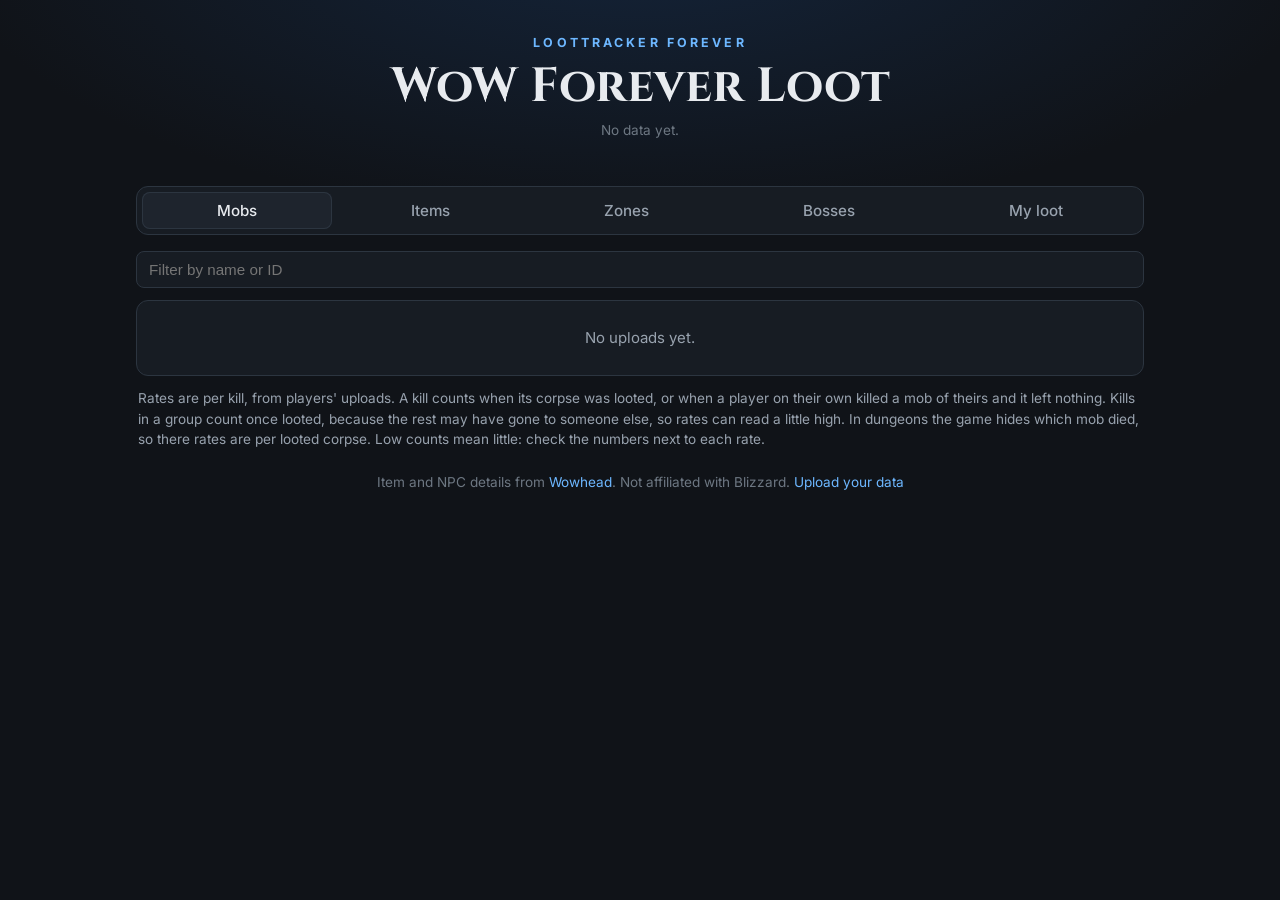
==== site/index.html @ 31add13f "Addon 0.4.0: roll lines, hidden dungeon kills; LootProbe retired Co-Authored-By: Claude Opus 5.5 <no" ====
<!DOCTYPE html>
<html lang="en">
<head>
<meta charset="UTF-8">
<meta name="viewport" content="width=device-width, initial-scale=1.0">
<title>WoW Forever Loot</title>
<meta name="description" content="Drop rates and loot on WoW Forever, recorded by players with LootTracker Forever and Wowhead Looter.">
<link rel="preconnect" href="https://fonts.googleapis.com">
<link rel="preconnect" href="https://fonts.gstatic.com" crossorigin>
<link href="https://fonts.googleapis.com/css2?family=Cinzel:wght@600;700&family=Inter:wght@400;500;600&display=swap" rel="stylesheet">
<style>
  :root { color-scheme: dark; --bg: #101318; --glow: #14243a; --panel: #171c23; --panel-2: #1e242d; --line: #2c3540;
    --text: #e8ebef; --muted: #98a2ae; --faint: #6d7782; --accent: #6db7ff;
    --q0: #9d9d9d; --q1: #ffffff; --q2: #1eff00; --q3: #3d8bff; --q4: #b048f8; --q5: #ff8000; }
  * { box-sizing: border-box; }
  body { margin: 0; min-height: 100vh; color: var(--text);
    background: radial-gradient(1000px 420px at 50% -8%, var(--glow), transparent 70%), var(--bg);
    font: 15px/1.5 Inter, -apple-system, BlinkMacSystemFont, "Segoe UI", Roboto, sans-serif; }
  a { color: var(--accent); text-decoration: none; } a:hover { text-decoration: underline; }
  .wrap { max-width: 1040px; margin: 0 auto; padding: 0 16px 60px; }
  header { text-align: center; padding: 34px 0 6px; }
  .crest { font-weight: 700; font-size: .78rem; letter-spacing: .25em; text-transform: uppercase; color: var(--accent); }
  h1 { font: 700 clamp(2rem, 6vw, 3rem)/1.1 Cinzel, Georgia, serif; margin: 8px 0 6px; }
  .sub { color: var(--faint); font-size: .85rem; margin: 0; }
  .big { display: grid; grid-template-columns: repeat(auto-fit, minmax(170px, 1fr)); gap: 12px; margin: 24px 0 8px; }
  .bigstat { background: var(--panel); border: 1px solid var(--line); border-radius: 14px; padding: 14px 18px; }
  .bigstat .n { font: 700 1.8rem Cinzel, Georgia, serif; color: var(--accent); line-height: 1.1; }
  .bigstat .l { color: var(--muted); font-size: .88rem; }
  nav.tabs { display: flex; gap: 4px; overflow-x: auto; background: var(--panel); border: 1px solid var(--line);
    border-radius: 12px; padding: 5px; margin: 16px 0; }
  .tab { flex: 1 0 auto; border: 0; background: transparent; color: var(--muted); font: 500 .95rem Inter, sans-serif;
    padding: 9px 14px; border-radius: 8px; cursor: pointer; }
  .tab[aria-selected="true"] { background: var(--panel-2); color: var(--text); box-shadow: inset 0 0 0 1px var(--line); }
  #q { width: 100%; padding: 9px 12px; margin-bottom: 12px; background: var(--panel); color: var(--text);
    border: 1px solid var(--line); border-radius: 8px; font-size: .95rem; }
  .card { background: var(--panel); border: 1px solid var(--line); border-radius: 12px; overflow-x: auto; }
  table { width: 100%; border-collapse: collapse; font-size: .92rem; }
  th, td { text-align: left; padding: 8px 12px; border-bottom: 1px solid var(--line); vertical-align: top; }
  th { color: var(--muted); font-weight: 500; font-size: .8rem; }
  td.num, th.num { text-align: right; font-variant-numeric: tabular-nums; white-space: nowrap; }
  tr.open { cursor: pointer; } tr.open:hover { background: var(--panel-2); }
  tr.sub td { background: var(--panel-2); padding-left: 28px; }
  .small { color: var(--faint); font-size: .8rem; }
  .q0 { color: var(--q0); } .q1 { color: var(--q1); } .q2 { color: var(--q2); }
  .q3 { color: var(--q3); } .q4 { color: var(--q4); } .q5 { color: var(--q5); }
  .note { color: var(--muted); font-size: .85rem; margin: 12px 2px; }
  .empty { padding: 26px; text-align: center; color: var(--muted); }
  footer { color: var(--faint); font-size: .85rem; margin-top: 22px; text-align: center; }
</style>
</head>
<body>
<div class="wrap">
  <header>
    <div class="crest">LootTracker Forever</div>
    <h1>WoW Forever Loot</h1>
    <p class="sub" id="updated">Loading…</p>
  </header>
  <div class="big" id="big"></div>
  <nav class="tabs" role="tablist" id="tabs"></nav>
  <input id="q" type="search" placeholder="Filter by name or ID" aria-label="Filter">
  <div class="card" id="view"></div>
  <p class="note">Rates are per kill, from players' uploads. A kill counts when its corpse was looted, or when a player on
    their own killed a mob of theirs and it left nothing. Kills in a group count once looted, because the rest may have
    gone to someone else, so rates can read a little high. In dungeons the game hides which mob died, so there rates are per
    looted corpse. Low counts mean little: check the numbers next to each rate.</p>
  <footer>Item and NPC details from <a href="https://www.wowhead.com/forever">Wowhead</a>.
    Not affiliated with Blizzard. <a href="/upload/">Upload your data</a></footer>
</div>
<script>const whTooltips = { colorLinks: true, iconizeLinks: true, renameLinks: true };</script>
<script src="https://wow.zamimg.com/js/tooltips.js"></script>
<script>
  const WOWHEAD = "https://www.wowhead.com/forever";
  const esc = (s) => String(s ?? "").replace(/[&<>"]/g, (c) => ({ "&": "&amp;", "<": "&lt;", ">": "&gt;", '"': "&quot;" }[c]));
  const gold = (c) => { c = c || 0; const g = Math.floor(c / 10000), s = Math.floor(c / 100) % 100;
    return g ? `${g.toLocaleString()}g ${s}s` : s ? `${s}s ${c % 100}c` : `${c}c`; };
  const pct = (a, b) => b ? `${(a / b * 100).toFixed(a / b < .1 ? 2 : 1)}%` : "–";
  const item = (i) => `<a class="q${i.q ?? 1}" href="${WOWHEAD}/item=${i.id}">item ${i.id}</a>`;
  const npc = (m) => `<a href="${WOWHEAD}/npc=${m.id}">${esc(m.name || `NPC ${m.id}`)}</a>`;
  let data, tab = "mobs", term = "", open = null;

  const TABS = {
    mobs: { label: "Mobs", key: (m) => `${m.name} ${m.id}`, head: ["Mob", ["Kills", 1], ["Gold each", 1], ["Items seen", 1]],
      list: () => data.mobs, id: (m) => m.id, row: (m) => [npc(m), m.kills, gold(m.copper / m.kills | 0), m.drops.length],
      sub: (m) => m.drops.map((d) => [item(d), `${d.times} / ${m.kills}`, pct(d.times, m.kills), d.count]) },
    items: { label: "Items", key: (i) => `${i.id}`, head: ["Item", ["Times dropped", 1], ["Total", 1]],
      list: () => data.items, id: (i) => i.id, row: (i) => [item(i), i.times, i.count],
      sub: (i) => i.mobs.map((m) => [npc(m), `${m.times} / ${m.kills}`, pct(m.times, m.kills)]) },
    zones: { label: "Zones", key: (z) => z.name, head: ["Zone or instance", ["Looted", 1], ["Items", 1], ["Gold", 1]],
      list: () => data.zones, row: (z) => [esc(z.name) + (z.instance ? ' <span class="small">instance</span>' : ""), z.corpses, z.items, gold(z.copper)] },
    bosses: { label: "Bosses", key: (b) => `${b.name} ${b.inst}`, head: ["Boss", "Instance", ["Kills", 1], ["Wipes", 1], ["Best", 1]],
      list: () => data.bosses, row: (b) => [esc(b.name || b.encounter), esc(b.inst || "–"), b.kills, b.wipes,
        b.bestSecs ? `${Math.floor(b.bestSecs / 60)}:${String(b.bestSecs % 60).padStart(2, "0")}` : "–"] },
    players: { label: "My loot", key: (p) => p.name, head: ["Player", ["Kills", 1], ["Looted", 1], ["Gold", 1], ["Different items", 1]],
      list: () => data.players, id: (p) => p.name, row: (p) => [esc(p.name), p.kills, p.corpses, gold(p.copper), p.items.length],
      sub: (p) => p.items.map((i) => [item(i), `×${i.count}`]) },
  };

  function render() {
    const t = TABS[tab], view = document.getElementById("view");
    document.querySelectorAll(".tab").forEach((b) => b.setAttribute("aria-selected", b.dataset.t === tab));
    const rows = t.list().filter((x) => !term || t.key(x).toLowerCase().includes(term));
    if (!rows.length) { view.innerHTML = `<div class="empty">${term ? "Nothing matches." : "No uploads yet."}</div>`; return; }
    const num = (c, i) => (t.head[i] && Array.isArray(t.head[i]) ? ' class="num"' : "");
    let h = `<table><tr>${t.head.map((c) => Array.isArray(c) ? `<th class="num">${c[0]}</th>` : `<th>${c}</th>`).join("")}</tr>`;
    for (const x of rows.slice(0, 500)) {
      const id = t.sub ? t.id(x) : null;
      h += `<tr${t.sub ? ` class="open" data-id="${esc(id)}"` : ""}>${t.row(x).map((c, i) => `<td${num(c, i)}>${c}</td>`).join("")}</tr>`;
      if (t.sub && String(open) === String(id)) {
        for (const s of t.sub(x)) h += `<tr class="sub">${s.map((c, i) => `<td${i ? ' class="num"' : ""}>${c}</td>`).join("")}${"<td></td>".repeat(Math.max(0, t.head.length - s.length))}</tr>`;
      }
    }
    view.innerHTML = h + "</table>";
    view.querySelectorAll("tr.open").forEach((r) => r.onclick = (e) => {
      if (e.target.closest("a")) return;
      open = String(open) === r.dataset.id ? null : r.dataset.id; render();
    });
    if (window.$WowheadPower) window.$WowheadPower.refreshLinks();
  }

  for (const [k, t] of Object.entries(TABS)) {
    const b = document.createElement("button");
    b.className = "tab"; b.dataset.t = k; b.role = "tab"; b.textContent = t.label;
    b.onclick = () => { tab = k; open = null; render(); };
    document.getElementById("tabs").append(b);
  }
  document.getElementById("q").oninput = (e) => { term = e.target.value.trim().toLowerCase(); render(); };

  fetch("loot.json", { cache: "no-cache" }).then((r) => { if (!r.ok) throw new Error(r.status); return r.json(); }).then((d) => {
    data = d;
    document.getElementById("updated").textContent = `${d.uploaders} player${d.uploaders === 1 ? "" : "s"}, updated ${new Date(d.updated * 1000).toLocaleString()}`;
    document.getElementById("big").innerHTML = [[d.totals.kills.toLocaleString(), "Kills"], [d.totals.items.toLocaleString(), "Items seen"],
      [gold(d.totals.copper), "Gold looted"], [d.totals.bossKills, "Boss kills"]].map(([n, l]) => `<div class="bigstat"><div class="n">${n}</div><div class="l">${l}</div></div>`).join("");
    render();
  }).catch(() => { document.getElementById("updated").textContent = "No data yet."; data = { mobs: [], items: [], zones: [], bosses: [], players: [] }; render(); });
</script>
</body>
</html>
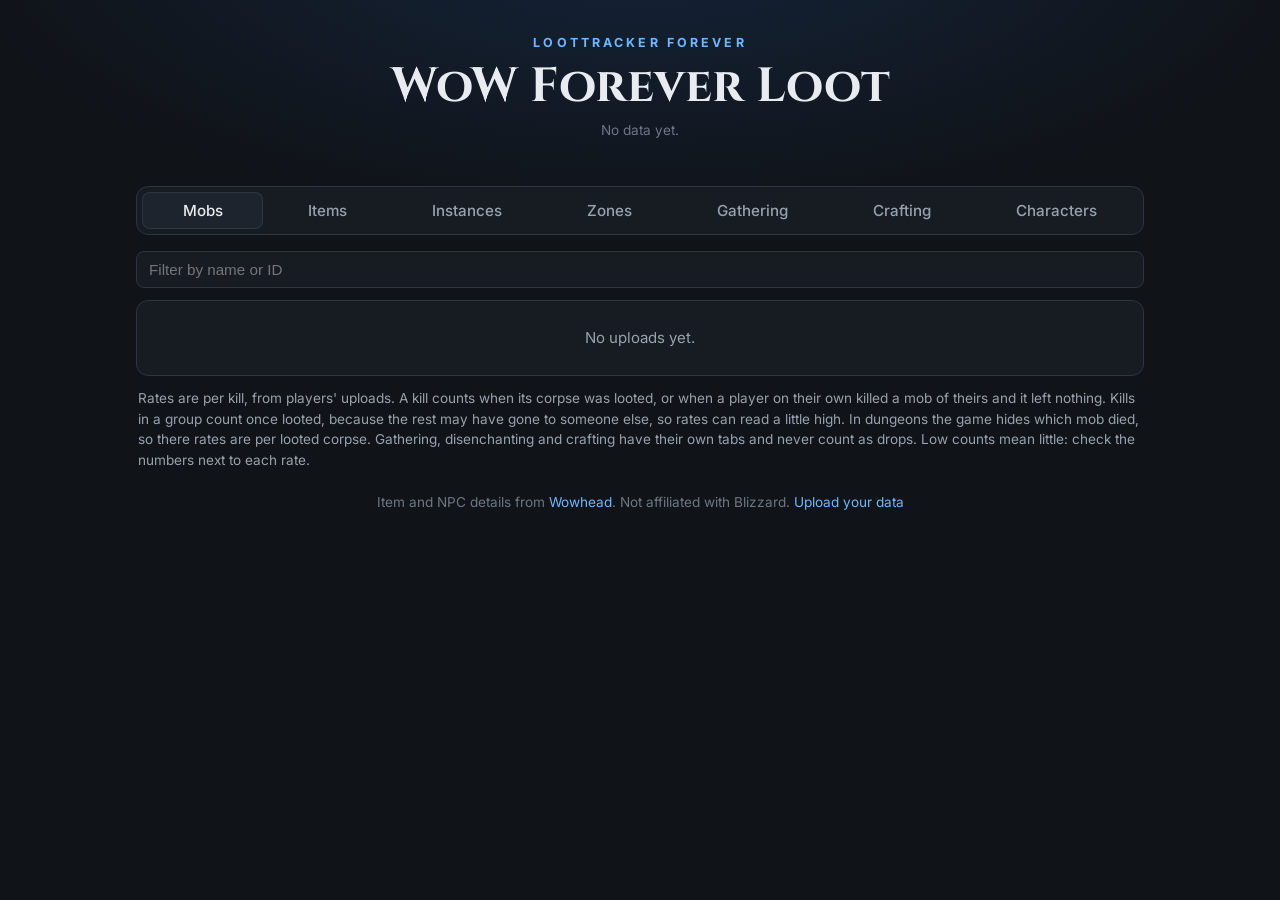
==== commit 1b528872: "Instances, gathering, crafting, characters on the site; addon 0.5.0 Co-Authored-By: Claude Opus 5.5 " ====
--- a/site/index.html
+++ b/site/index.html
@@ -40,6 +40,9 @@
   td.num, th.num { text-align: right; font-variant-numeric: tabular-nums; white-space: nowrap; }
   tr.open { cursor: pointer; } tr.open:hover { background: var(--panel-2); }
   tr.sub td { background: var(--panel-2); padding-left: 28px; }
+  tr.sec td { color: var(--muted); font-size: .74rem; font-weight: 600; letter-spacing: .08em; text-transform: uppercase;
+    padding-top: 12px; padding-bottom: 4px; }
+  .who { color: var(--faint); font-size: .8rem; margin-left: 6px; }
   .small { color: var(--faint); font-size: .8rem; }
   .q0 { color: var(--q0); } .q1 { color: var(--q1); } .q2 { color: var(--q2); }
   .q3 { color: var(--q3); } .q4 { color: var(--q4); } .q5 { color: var(--q5); }
@@ -62,7 +65,8 @@
   <p class="note">Rates are per kill, from players' uploads. A kill counts when its corpse was looted, or when a player on
     their own killed a mob of theirs and it left nothing. Kills in a group count once looted, because the rest may have
     gone to someone else, so rates can read a little high. In dungeons the game hides which mob died, so there rates are per
-    looted corpse. Low counts mean little: check the numbers next to each rate.</p>
+    looted corpse. Gathering, disenchanting and crafting have their own tabs and never count as drops. Low counts mean
+    little: check the numbers next to each rate.</p>
   <footer>Item and NPC details from <a href="https://www.wowhead.com/forever">Wowhead</a>.
     Not affiliated with Blizzard. <a href="/upload/">Upload your data</a></footer>
 </div>
@@ -76,8 +80,24 @@
   const pct = (a, b) => b ? `${(a / b * 100).toFixed(a / b < .1 ? 2 : 1)}%` : "–";
   const item = (i) => `<a class="q${i.q ?? 1}" href="${WOWHEAD}/item=${i.id}">item ${i.id}</a>`;
   const npc = (m) => `<a href="${WOWHEAD}/npc=${m.id}">${esc(m.name || `NPC ${m.id}`)}</a>`;
+  const spell = (id) => `<a href="${WOWHEAD}/spell=${id}">spell ${id}</a>`;
+  const secs = (s) => s ? `${Math.floor(s / 60)}:${String(s % 60).padStart(2, "0")}` : "–";
+  const CLASS = { WARRIOR: "#c69b6d", PALADIN: "#f48cba", HUNTER: "#aad372", ROGUE: "#fff468", PRIEST: "#ffffff",
+    SHAMAN: "#0070dd", MAGE: "#3fc7eb", WARLOCK: "#8788ee", DRUID: "#ff7c0a" };
+  const title = (s) => s ? s.charAt(0) + s.slice(1).toLowerCase() : "";
+  // "Lokiy-CAMWOW EU5 Realm 7 PvE" -> the name in its class colour, the rest small
+  const who = (p) => { const i = p.name.indexOf("-"), name = i > 0 ? p.name.slice(0, i) : p.name, realm = i > 0 ? p.name.slice(i + 1) : "";
+    const extra = [title(p.class), p.faction, realm].filter(Boolean).join(" · ");
+    return `<span style="color:${CLASS[p.class] || "inherit"}">${esc(name)}</span>${extra ? `<span class="who">${esc(extra)}</span>` : ""}`; };
+  const source = (s) => s.kind === "zone" ? esc(s.name)
+    : s.kind === "object" ? `<a href="${WOWHEAD}/object=${s.id}">object ${s.id}</a>`
+    : s.kind === "npc" ? npc(s) : s.kind === "item" ? item({ id: s.id })
+    : '<span class="small">not recorded (addon before 0.5.0)</span>';
+  const srcKey = (s) => `${s.kind}:${s.id ?? s.name ?? ""}`;
+  const listOf = (k) => (data && data[k]) || [];
   let data, tab = "mobs", term = "", open = null;
 
+  // A sub list is rows of cells; a plain string is a section heading inside it
   const TABS = {
     mobs: { label: "Mobs", key: (m) => `${m.name} ${m.id}`, head: ["Mob", ["Kills", 1], ["Gold each", 1], ["Items seen", 1]],
       list: () => data.mobs, id: (m) => m.id, row: (m) => [npc(m), m.kills, gold(m.copper / m.kills | 0), m.drops.length],
@@ -85,28 +105,52 @@
     items: { label: "Items", key: (i) => `${i.id}`, head: ["Item", ["Times dropped", 1], ["Total", 1]],
       list: () => data.items, id: (i) => i.id, row: (i) => [item(i), i.times, i.count],
       sub: (i) => i.mobs.map((m) => [npc(m), `${m.times} / ${m.kills}`, pct(m.times, m.kills)]) },
-    zones: { label: "Zones", key: (z) => z.name, head: ["Zone or instance", ["Looted", 1], ["Items", 1], ["Gold", 1]],
-      list: () => data.zones, row: (z) => [esc(z.name) + (z.instance ? ' <span class="small">instance</span>' : ""), z.corpses, z.items, gold(z.copper)] },
-    bosses: { label: "Bosses", key: (b) => `${b.name} ${b.inst}`, head: ["Boss", "Instance", ["Kills", 1], ["Wipes", 1], ["Best", 1]],
-      list: () => data.bosses, row: (b) => [esc(b.name || b.encounter), esc(b.inst || "–"), b.kills, b.wipes,
-        b.bestSecs ? `${Math.floor(b.bestSecs / 60)}:${String(b.bestSecs % 60).padStart(2, "0")}` : "–"] },
-    players: { label: "My loot", key: (p) => p.name, head: ["Player", ["Kills", 1], ["Looted", 1], ["Gold", 1], ["Different items", 1]],
-      list: () => data.players, id: (p) => p.name, row: (p) => [esc(p.name), p.kills, p.corpses, gold(p.copper), p.items.length],
-      sub: (p) => p.items.map((i) => [item(i), `×${i.count}`]) },
+    instances: { label: "Instances", key: (x) => `${x.name} ${x.bosses.map((b) => b.name).join(" ")}`,
+      head: ["Instance", ["Runs", 1], ["Boss kills", 1], ["Looted", 1], ["Gold", 1]],
+      list: () => listOf("instances"), id: (x) => x.name, row: (x) => [esc(x.name), x.runs, x.bossKills, x.corpses, gold(x.copper)],
+      sub: (x) => [
+        ...(x.bosses.length ? ["Bosses", ...x.bosses.map((b) => [esc(b.name || b.encounter), `${b.kills} killed`,
+          `${b.wipes} wipes`, `best ${secs(b.bestSecs)}`])] : []),
+        ...(x.drops.length ? ["Green and better drops", ...x.drops.map((d) => [item(d), `${d.times}×`,
+          d.npc ? npc({ id: d.npc, name: d.npcName }) : ""])] : []),
+        ...(x.mobs.length ? ["Mobs looted", ...x.mobs.map((m) => [npc(m), `${m.corpses} looted`])] : []),
+      ] },
+    zones: { label: "Zones", key: (z) => z.name, head: ["Zone", ["Looted", 1], ["Items", 1], ["Gold", 1]],
+      list: () => listOf("zones").filter((z) => !z.instance), row: (z) => [esc(z.name), z.corpses, z.items, gold(z.copper)] },
+    gathering: { label: "Gathering", key: (g) => `${g.skill} ${g.source.name || ""} ${g.source.id || ""}`,
+      head: ["Skill", "From", ["Times", 1], ["Items", 1]],
+      list: () => listOf("gathering"), id: (g) => `${g.skill}|${srcKey(g.source)}`,
+      row: (g) => [esc(g.skill), source(g.source), g.times, g.items.length],
+      sub: (g) => g.items.map((d) => [item(d), `${d.times} / ${g.times}`, pct(d.times, g.times), `×${d.count}`]) },
+    crafting: { label: "Crafting", empty: "Nothing crafted yet: LootTracker Forever records crafting from version 0.5.0.", key: (c) => `${c.id} ${c.by.join(" ")}`, head: ["Item", "Recipe", ["Made", 1], ["Crafts", 1], "By"],
+      list: () => listOf("crafting"), row: (c) => [item(c), c.spell ? spell(c.spell) : "–", c.count, c.times,
+        esc(c.by.map((n) => n.split("-")[0]).join(", "))] },
+    players: { label: "Characters", key: (p) => `${p.name} ${p.class || ""}`,
+      head: ["Character", ["Kills", 1], ["Looted", 1], ["Gold", 1], ["Gathered", 1], ["Crafted", 1]],
+      list: () => listOf("players"), id: (p) => p.name,
+      row: (p) => [who(p), p.kills, p.corpses, gold(p.copper), p.gathers ?? 0, p.crafts ?? 0],
+      sub: (p) => [
+        ...((p.loot || p.items || []).length ? ["Loot", ...(p.loot || p.items).map((i) => [item(i), `×${i.count}`])] : []),
+        ...((p.gathered || []).length ? ["Gathered", ...p.gathered.map((i) => [item(i), `×${i.count}`])] : []),
+        ...((p.made || []).length ? ["Crafted", ...p.made.map((i) => [item(i), `×${i.count}`])] : []),
+      ] },
   };
 
   function render() {
     const t = TABS[tab], view = document.getElementById("view");
     document.querySelectorAll(".tab").forEach((b) => b.setAttribute("aria-selected", b.dataset.t === tab));
     const rows = t.list().filter((x) => !term || t.key(x).toLowerCase().includes(term));
-    if (!rows.length) { view.innerHTML = `<div class="empty">${term ? "Nothing matches." : "No uploads yet."}</div>`; return; }
+    if (!rows.length) { view.innerHTML = `<div class="empty">${term ? "Nothing matches." : esc(t.empty || "No uploads yet.")}</div>`; return; }
     const num = (c, i) => (t.head[i] && Array.isArray(t.head[i]) ? ' class="num"' : "");
     let h = `<table><tr>${t.head.map((c) => Array.isArray(c) ? `<th class="num">${c[0]}</th>` : `<th>${c}</th>`).join("")}</tr>`;
     for (const x of rows.slice(0, 500)) {
       const id = t.sub ? t.id(x) : null;
       h += `<tr${t.sub ? ` class="open" data-id="${esc(id)}"` : ""}>${t.row(x).map((c, i) => `<td${num(c, i)}>${c}</td>`).join("")}</tr>`;
       if (t.sub && String(open) === String(id)) {
-        for (const s of t.sub(x)) h += `<tr class="sub">${s.map((c, i) => `<td${i ? ' class="num"' : ""}>${c}</td>`).join("")}${"<td></td>".repeat(Math.max(0, t.head.length - s.length))}</tr>`;
+        for (const s of t.sub(x)) {
+          if (typeof s === "string") { h += `<tr class="sub sec"><td colspan="${t.head.length}">${esc(s)}</td></tr>`; continue; }
+          h += `<tr class="sub">${s.map((c, i) => `<td${i ? ' class="num"' : ""}>${c}</td>`).join("")}${"<td></td>".repeat(Math.max(0, t.head.length - s.length))}</tr>`;
+        }
       }
     }
     view.innerHTML = h + "</table>";
@@ -131,7 +175,7 @@
     document.getElementById("big").innerHTML = [[d.totals.kills.toLocaleString(), "Kills"], [d.totals.items.toLocaleString(), "Items seen"],
       [gold(d.totals.copper), "Gold looted"], [d.totals.bossKills, "Boss kills"]].map(([n, l]) => `<div class="bigstat"><div class="n">${n}</div><div class="l">${l}</div></div>`).join("");
     render();
-  }).catch(() => { document.getElementById("updated").textContent = "No data yet."; data = { mobs: [], items: [], zones: [], bosses: [], players: [] }; render(); });
+  }).catch(() => { document.getElementById("updated").textContent = "No data yet."; data = { mobs: [], items: [], zones: [], instances: [], gathering: [], crafting: [], players: [] }; render(); });
 </script>
 </body>
 </html>
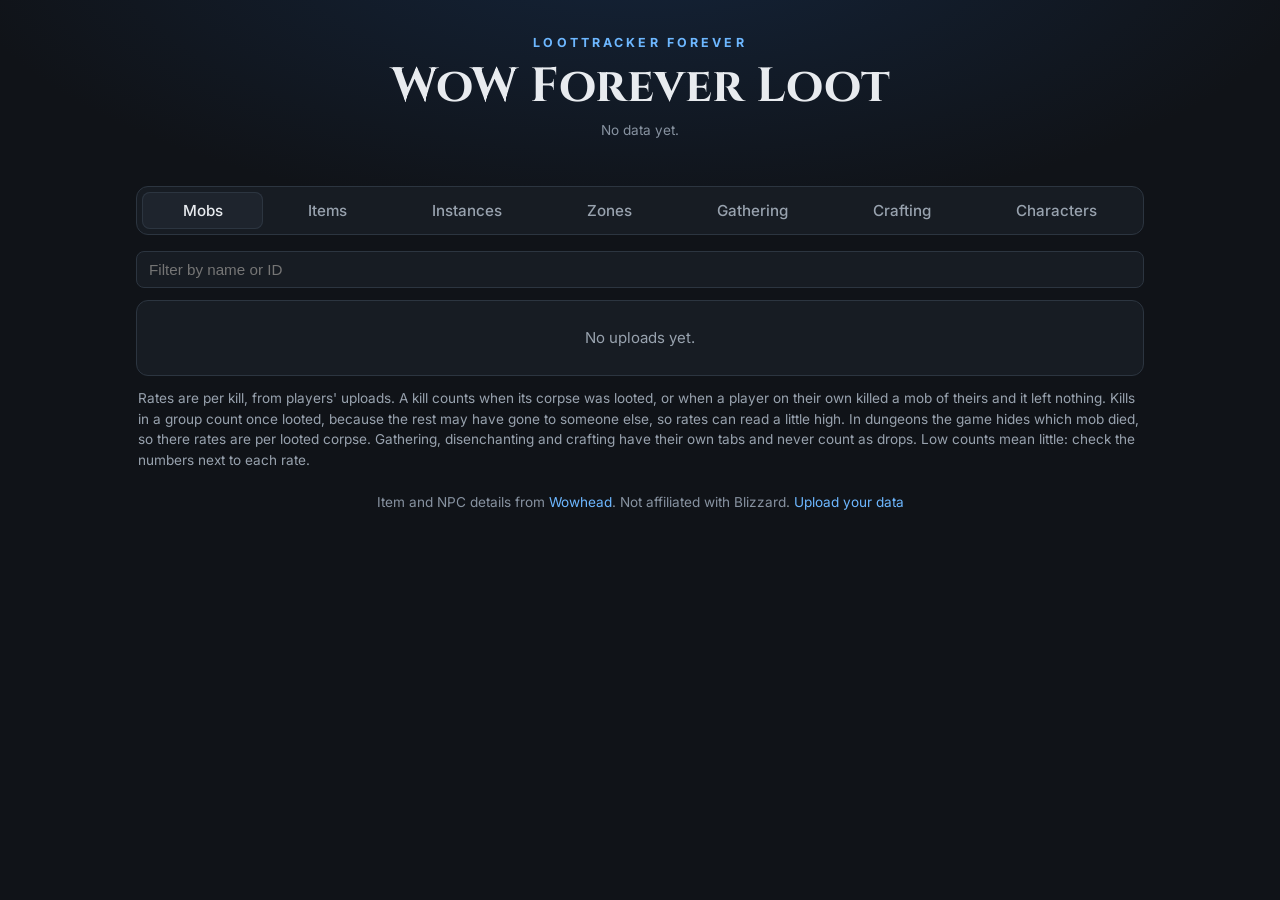
==== commit ae450fcb: "Site: rows open by keyboard, 500-row notice, readable grey text; upload file field reachable by keyb" ====
--- a/site/index.html
+++ b/site/index.html
@@ -10,7 +10,7 @@
 <link href="https://fonts.googleapis.com/css2?family=Cinzel:wght@600;700&family=Inter:wght@400;500;600&display=swap" rel="stylesheet">
 <style>
   :root { color-scheme: dark; --bg: #101318; --glow: #14243a; --panel: #171c23; --panel-2: #1e242d; --line: #2c3540;
-    --text: #e8ebef; --muted: #98a2ae; --faint: #6d7782; --accent: #6db7ff;
+    --text: #e8ebef; --muted: #98a2ae; --faint: #8792a0; --accent: #6db7ff;
     --q0: #9d9d9d; --q1: #ffffff; --q2: #1eff00; --q3: #3d8bff; --q4: #b048f8; --q5: #ff8000; }
   * { box-sizing: border-box; }
   body { margin: 0; min-height: 100vh; color: var(--text);
@@ -39,6 +39,7 @@
   th { color: var(--muted); font-weight: 500; font-size: .8rem; }
   td.num, th.num { text-align: right; font-variant-numeric: tabular-nums; white-space: nowrap; }
   tr.open { cursor: pointer; } tr.open:hover { background: var(--panel-2); }
+  tr.open:focus-visible { outline: 2px solid var(--accent); outline-offset: -2px; }
   tr.sub td { background: var(--panel-2); padding-left: 28px; }
   tr.sec td { color: var(--muted); font-size: .74rem; font-weight: 600; letter-spacing: .08em; text-transform: uppercase;
     padding-top: 12px; padding-bottom: 4px; }
@@ -91,7 +92,7 @@
     return `<span style="color:${CLASS[p.class] || "inherit"}">${esc(name)}</span>${extra ? `<span class="who">${esc(extra)}</span>` : ""}`; };
   const source = (s) => s.kind === "zone" ? esc(s.name)
     : s.kind === "object" ? `<a href="${WOWHEAD}/object=${s.id}">object ${s.id}</a>`
-    : s.kind === "npc" ? npc(s) : s.kind === "item" ? item({ id: s.id })
+    : s.kind === "npc" ? npc(s) : s.kind === "item" ? item({ id: s.id }) : s.kind === "items" ? "items (open for the list)"
     : '<span class="small">not recorded (addon before 0.5.0)</span>';
   const srcKey = (s) => `${s.kind}:${s.id ?? s.name ?? ""}`;
   const listOf = (k) => (data && data[k]) || [];
@@ -121,7 +122,13 @@
       head: ["Skill", "From", ["Times", 1], ["Items", 1]],
       list: () => listOf("gathering"), id: (g) => `${g.skill}|${srcKey(g.source)}`,
       row: (g) => [esc(g.skill), source(g.source), g.times, g.items.length],
-      sub: (g) => g.items.map((d) => [item(d), `${d.times} / ${g.times}`, pct(d.times, g.times), `×${d.count}`]) },
+      sub: (g) => {
+        const rows = g.items.map((d) => [item(d), `${d.times} / ${g.times}`, pct(d.times, g.times), `×${d.count}`]);
+        if (!g.from) return rows;
+        return ["What it gave", ...rows, "Items disenchanted", ...g.from.map((f) => [
+          f.id ? item({ id: f.id }) : '<span class="small">not recorded (addon before 0.5.0)</span>', `${f.times}×`,
+          f.got.map((i) => `${item(i)} ×${i.count}`).join(", ")])];
+      } },
     crafting: { label: "Crafting", empty: "Nothing crafted yet: LootTracker Forever records crafting from version 0.5.0.", key: (c) => `${c.id} ${c.by.join(" ")}`, head: ["Item", "Recipe", ["Made", 1], ["Crafts", 1], "By"],
       list: () => listOf("crafting"), row: (c) => [item(c), c.spell ? spell(c.spell) : "–", c.count, c.times,
         esc(c.by.map((n) => n.split("-")[0]).join(", "))] },
@@ -145,7 +152,7 @@
     let h = `<table><tr>${t.head.map((c) => Array.isArray(c) ? `<th class="num">${c[0]}</th>` : `<th>${c}</th>`).join("")}</tr>`;
     for (const x of rows.slice(0, 500)) {
       const id = t.sub ? t.id(x) : null;
-      h += `<tr${t.sub ? ` class="open" data-id="${esc(id)}"` : ""}>${t.row(x).map((c, i) => `<td${num(c, i)}>${c}</td>`).join("")}</tr>`;
+      h += `<tr${t.sub ? ` class="open" tabindex="0" aria-expanded="${String(open) === String(id)}" data-id="${esc(id)}"` : ""}>${t.row(x).map((c, i) => `<td${num(c, i)}>${c}</td>`).join("")}</tr>`;
       if (t.sub && String(open) === String(id)) {
         for (const s of t.sub(x)) {
           if (typeof s === "string") { h += `<tr class="sub sec"><td colspan="${t.head.length}">${esc(s)}</td></tr>`; continue; }
@@ -153,10 +160,16 @@
         }
       }
     }
-    view.innerHTML = h + "</table>";
-    view.querySelectorAll("tr.open").forEach((r) => r.onclick = (e) => {
-      if (e.target.closest("a")) return;
-      open = String(open) === r.dataset.id ? null : r.dataset.id; render();
+    view.innerHTML = h + "</table>" + (rows.length > 500
+      ? `<p class="note" style="padding:0 12px">Showing the first 500 of ${rows.length.toLocaleString()}. Use the filter to narrow it down.</p>` : "");
+    // rows open with a click, or with Enter / Space when reached with Tab (focus goes back to the row after the redraw)
+    const toggle = (id, refocus) => {
+      open = String(open) === id ? null : id; render();
+      if (refocus) { const r = [...view.querySelectorAll("tr.open")].find((x) => x.dataset.id === id); if (r) r.focus(); }
+    };
+    view.querySelectorAll("tr.open").forEach((r) => {
+      r.onclick = (e) => { if (!e.target.closest("a")) toggle(r.dataset.id, false); };
+      r.onkeydown = (e) => { if ((e.key === "Enter" || e.key === " ") && e.target === r) { e.preventDefault(); toggle(r.dataset.id, true); } };
     });
     if (window.$WowheadPower) window.$WowheadPower.refreshLinks();
   }
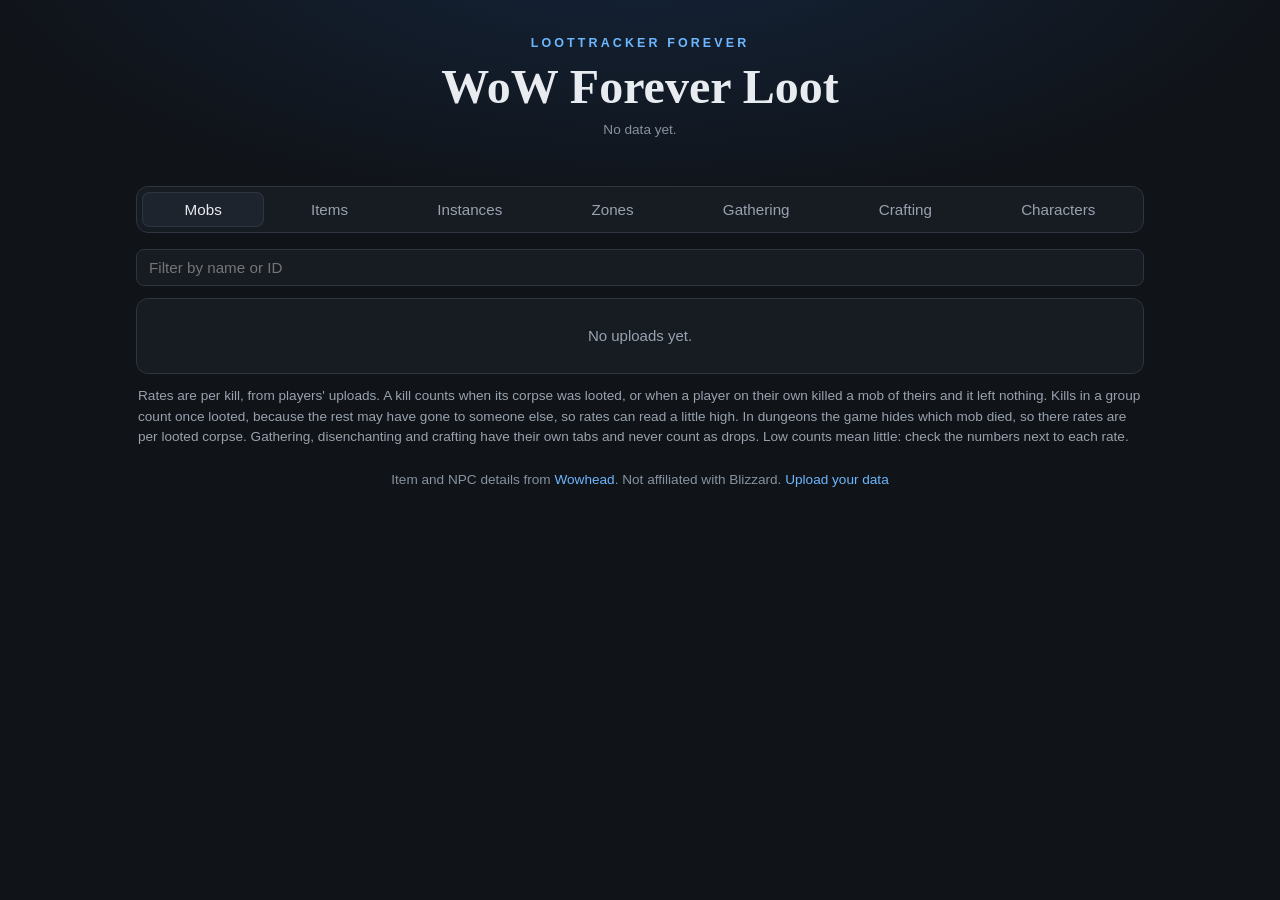
==== commit c540185a: "Fonts served from the site instead of Google Fonts Co-Authored-By: Claude Fable 5.2 <noreply@anthrop" ====
--- a/site/index.html
+++ b/site/index.html
@@ -5,9 +5,7 @@
 <meta name="viewport" content="width=device-width, initial-scale=1.0">
 <title>WoW Forever Loot</title>
 <meta name="description" content="Drop rates and loot on WoW Forever, recorded by players with LootTracker Forever and Wowhead Looter.">
-<link rel="preconnect" href="https://fonts.googleapis.com">
-<link rel="preconnect" href="https://fonts.gstatic.com" crossorigin>
-<link href="https://fonts.googleapis.com/css2?family=Cinzel:wght@600;700&family=Inter:wght@400;500;600&display=swap" rel="stylesheet">
+<link rel="stylesheet" href="/fonts/fonts.css">
 <style>
   :root { color-scheme: dark; --bg: #101318; --glow: #14243a; --panel: #171c23; --panel-2: #1e242d; --line: #2c3540;
     --text: #e8ebef; --muted: #98a2ae; --faint: #8792a0; --accent: #6db7ff;
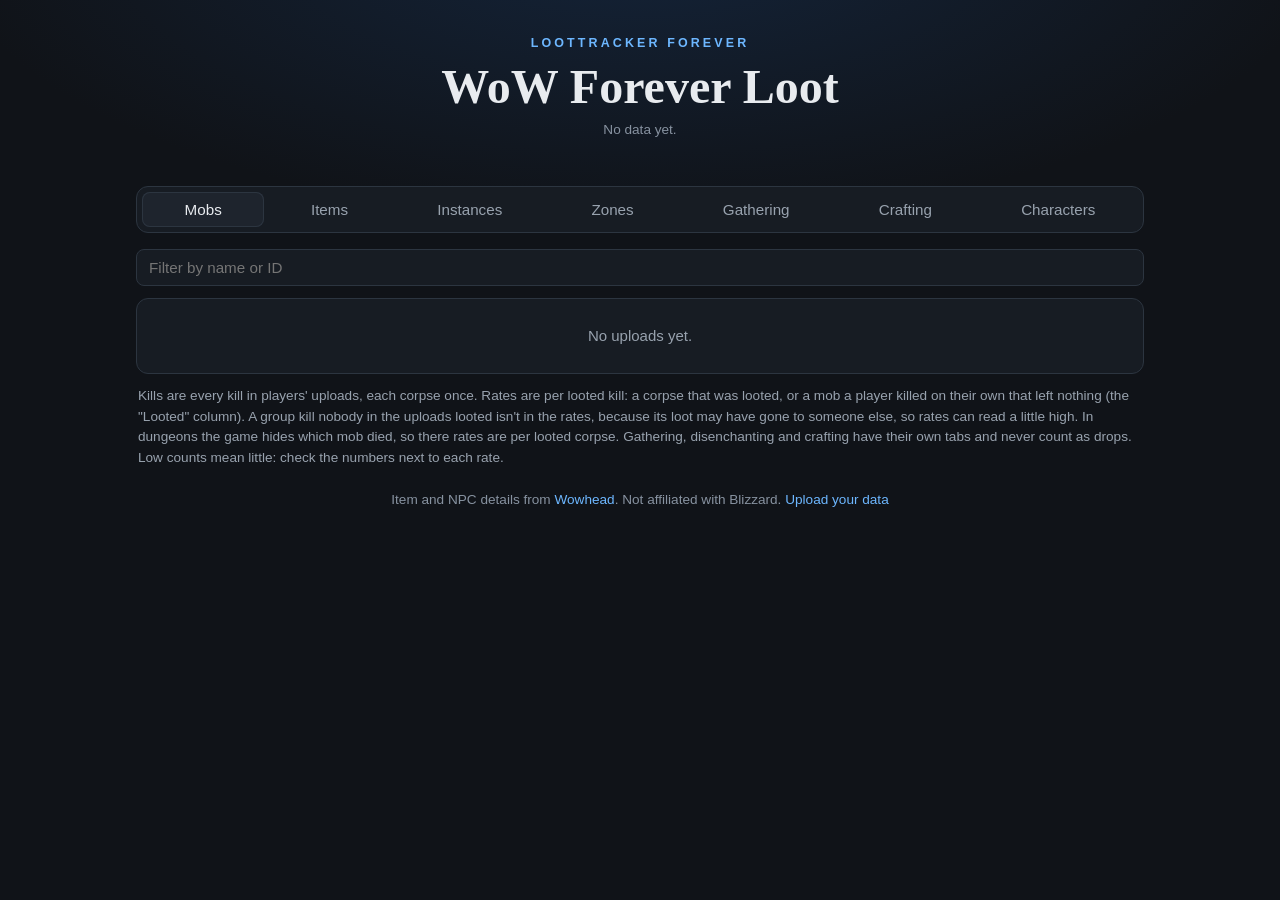
==== commit 9033947e: "Mobs tab: every kill, with a Looted column for the rate basis Co-Authored-By: Claude Opus 5.5 <norep" ====
--- a/site/index.html
+++ b/site/index.html
@@ -61,9 +61,9 @@
   <nav class="tabs" role="tablist" id="tabs"></nav>
   <input id="q" type="search" placeholder="Filter by name or ID" aria-label="Filter">
   <div class="card" id="view"></div>
-  <p class="note">Rates are per kill, from players' uploads. A kill counts when its corpse was looted, or when a player on
-    their own killed a mob of theirs and it left nothing. Kills in a group count once looted, because the rest may have
-    gone to someone else, so rates can read a little high. In dungeons the game hides which mob died, so there rates are per
+  <p class="note">Kills are every kill in players' uploads, each corpse once. Rates are per looted kill: a corpse that was
+    looted, or a mob a player killed on their own that left nothing (the "Looted" column). A group kill nobody in the
+    uploads looted isn't in the rates, because its loot may have gone to someone else, so rates can read a little high. In dungeons the game hides which mob died, so there rates are per
     looted corpse. Gathering, disenchanting and crafting have their own tabs and never count as drops. Low counts mean
     little: check the numbers next to each rate.</p>
   <footer>Item and NPC details from <a href="https://www.wowhead.com/forever">Wowhead</a>.
@@ -98,8 +98,8 @@
 
   // A sub list is rows of cells; a plain string is a section heading inside it
   const TABS = {
-    mobs: { label: "Mobs", key: (m) => `${m.name} ${m.id}`, head: ["Mob", ["Kills", 1], ["Gold each", 1], ["Items seen", 1]],
-      list: () => data.mobs, id: (m) => m.id, row: (m) => [npc(m), m.kills, gold(m.copper / m.kills | 0), m.drops.length],
+    mobs: { label: "Mobs", key: (m) => `${m.name} ${m.id}`, head: ["Mob", ["Kills", 1], ["Looted", 1], ["Gold each", 1], ["Items seen", 1]],
+      list: () => data.mobs, id: (m) => m.id, row: (m) => [npc(m), m.seen ?? m.kills, m.kills, gold(m.copper / m.kills | 0), m.drops.length],
       sub: (m) => m.drops.map((d) => [item(d), `${d.times} / ${m.kills}`, pct(d.times, m.kills), d.count]) },
     items: { label: "Items", key: (i) => `${i.id}`, head: ["Item", ["Times dropped", 1], ["Total", 1]],
       list: () => data.items, id: (i) => i.id, row: (i) => [item(i), i.times, i.count],
@@ -183,7 +183,7 @@
   fetch("loot.json", { cache: "no-cache" }).then((r) => { if (!r.ok) throw new Error(r.status); return r.json(); }).then((d) => {
     data = d;
     document.getElementById("updated").textContent = `${d.uploaders} player${d.uploaders === 1 ? "" : "s"}, updated ${new Date(d.updated * 1000).toLocaleString()}`;
-    document.getElementById("big").innerHTML = [[d.totals.kills.toLocaleString(), "Kills"], [d.totals.items.toLocaleString(), "Items seen"],
+    document.getElementById("big").innerHTML = [[(d.totals.seen ?? d.totals.kills).toLocaleString(), "Kills"], [d.totals.items.toLocaleString(), "Items seen"],
       [gold(d.totals.copper), "Gold looted"], [d.totals.bossKills, "Boss kills"]].map(([n, l]) => `<div class="bigstat"><div class="n">${n}</div><div class="l">${l}</div></div>`).join("");
     render();
   }).catch(() => { document.getElementById("updated").textContent = "No data yet."; data = { mobs: [], items: [], zones: [], instances: [], gathering: [], crafting: [], players: [] }; render(); });
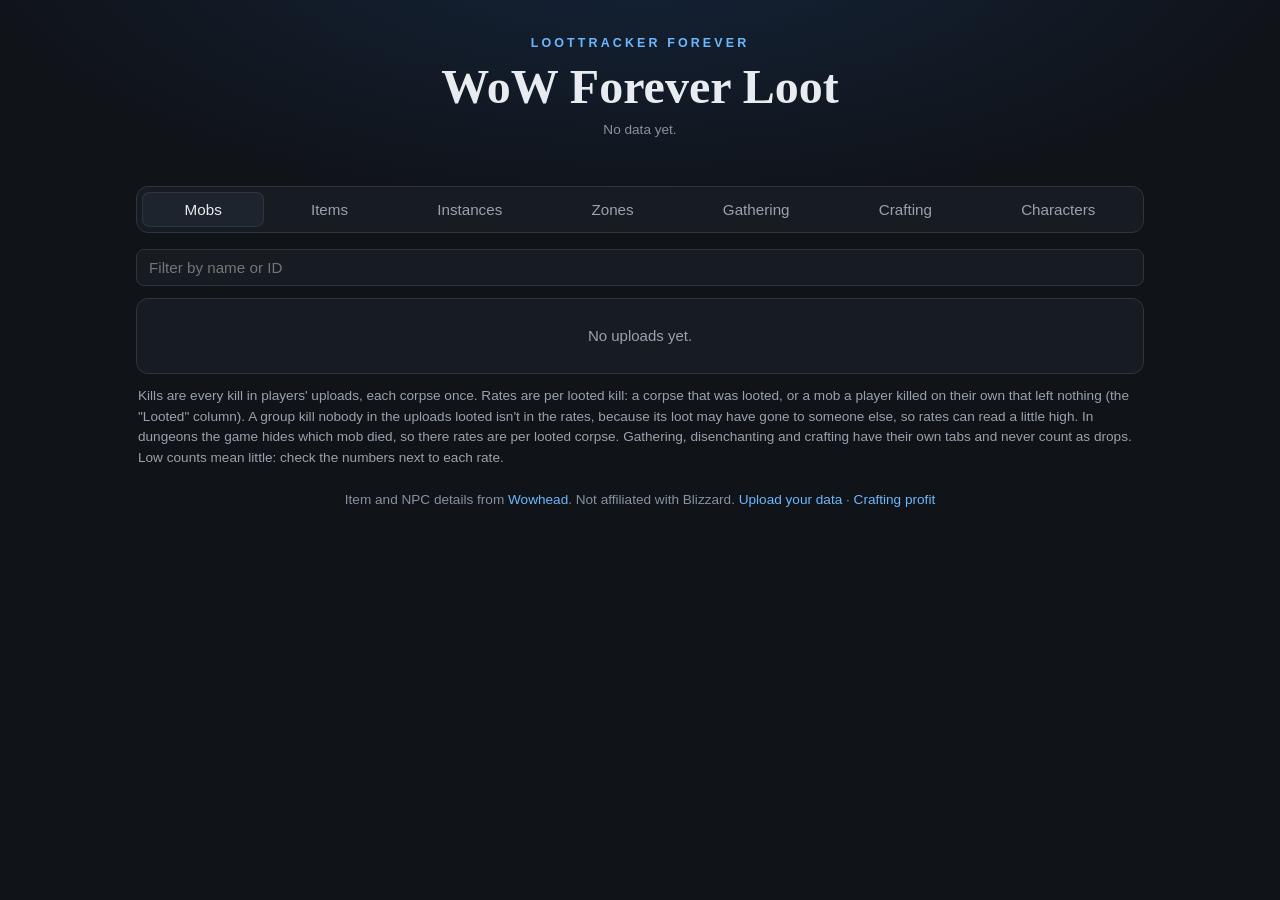
==== commit c5c78aaf: "Crafting profit calculator at /craft/ Phase 1 of the website brief: a static page with cost per craf" ====
--- a/site/index.html
+++ b/site/index.html
@@ -67,7 +67,7 @@
     looted corpse. Gathering, disenchanting and crafting have their own tabs and never count as drops. Low counts mean
     little: check the numbers next to each rate.</p>
   <footer>Item and NPC details from <a href="https://www.wowhead.com/forever">Wowhead</a>.
-    Not affiliated with Blizzard. <a href="/upload/">Upload your data</a></footer>
+    Not affiliated with Blizzard. <a href="/upload/">Upload your data</a> · <a href="/craft/">Crafting profit</a></footer>
 </div>
 <script>const whTooltips = { colorLinks: true, iconizeLinks: true, renameLinks: true };</script>
 <script src="https://wow.zamimg.com/js/tooltips.js"></script>
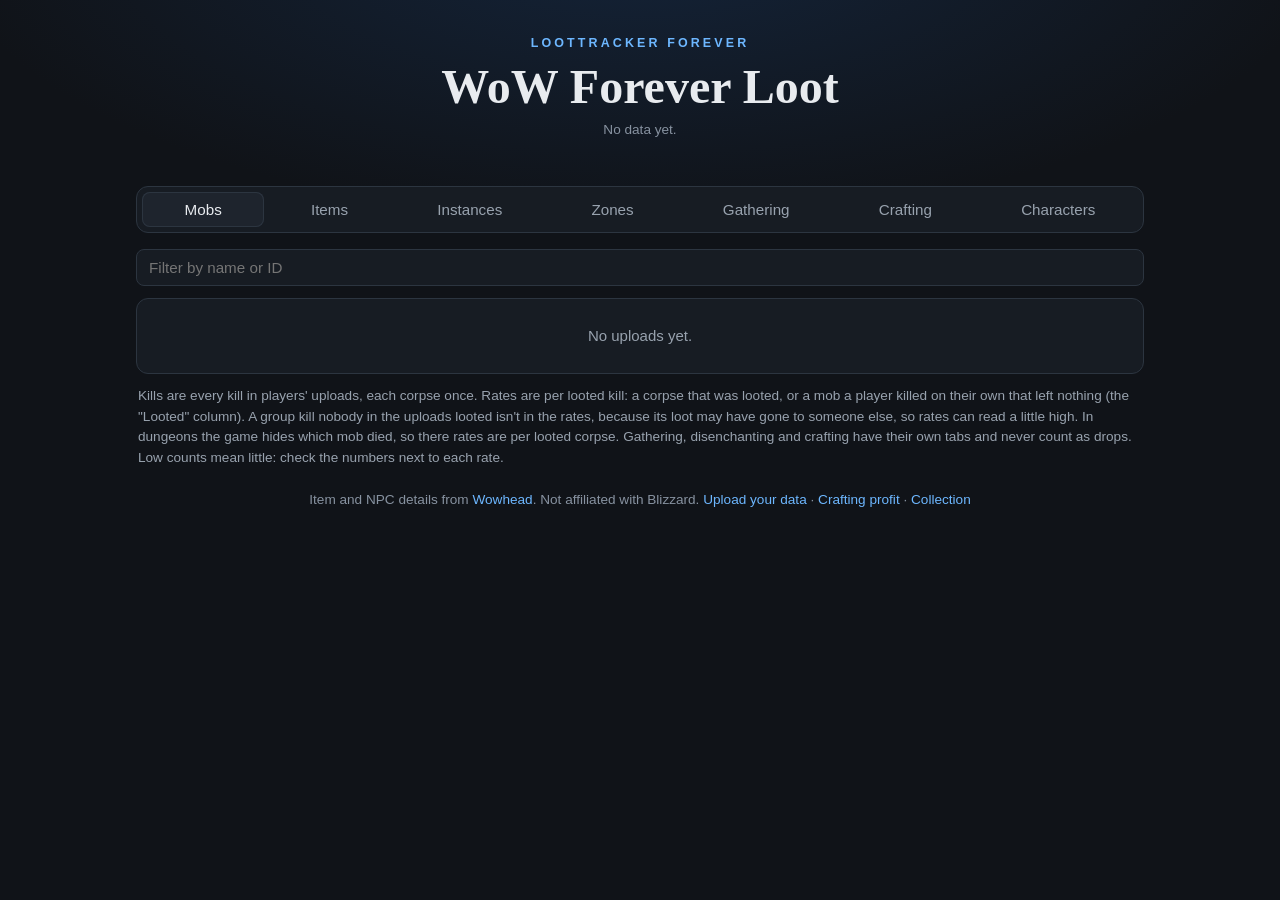
==== commit 80e3b8ba: "Collection page at /collection/, read from the TSM uploads collection/build.py builds forever.lokiy." ====
--- a/site/index.html
+++ b/site/index.html
@@ -67,7 +67,7 @@
     looted corpse. Gathering, disenchanting and crafting have their own tabs and never count as drops. Low counts mean
     little: check the numbers next to each rate.</p>
   <footer>Item and NPC details from <a href="https://www.wowhead.com/forever">Wowhead</a>.
-    Not affiliated with Blizzard. <a href="/upload/">Upload your data</a> · <a href="/craft/">Crafting profit</a></footer>
+    Not affiliated with Blizzard. <a href="/upload/">Upload your data</a> · <a href="/craft/">Crafting profit</a> · <a href="/collection/">Collection</a></footer>
 </div>
 <script>const whTooltips = { colorLinks: true, iconizeLinks: true, renameLinks: true };</script>
 <script src="https://wow.zamimg.com/js/tooltips.js"></script>
